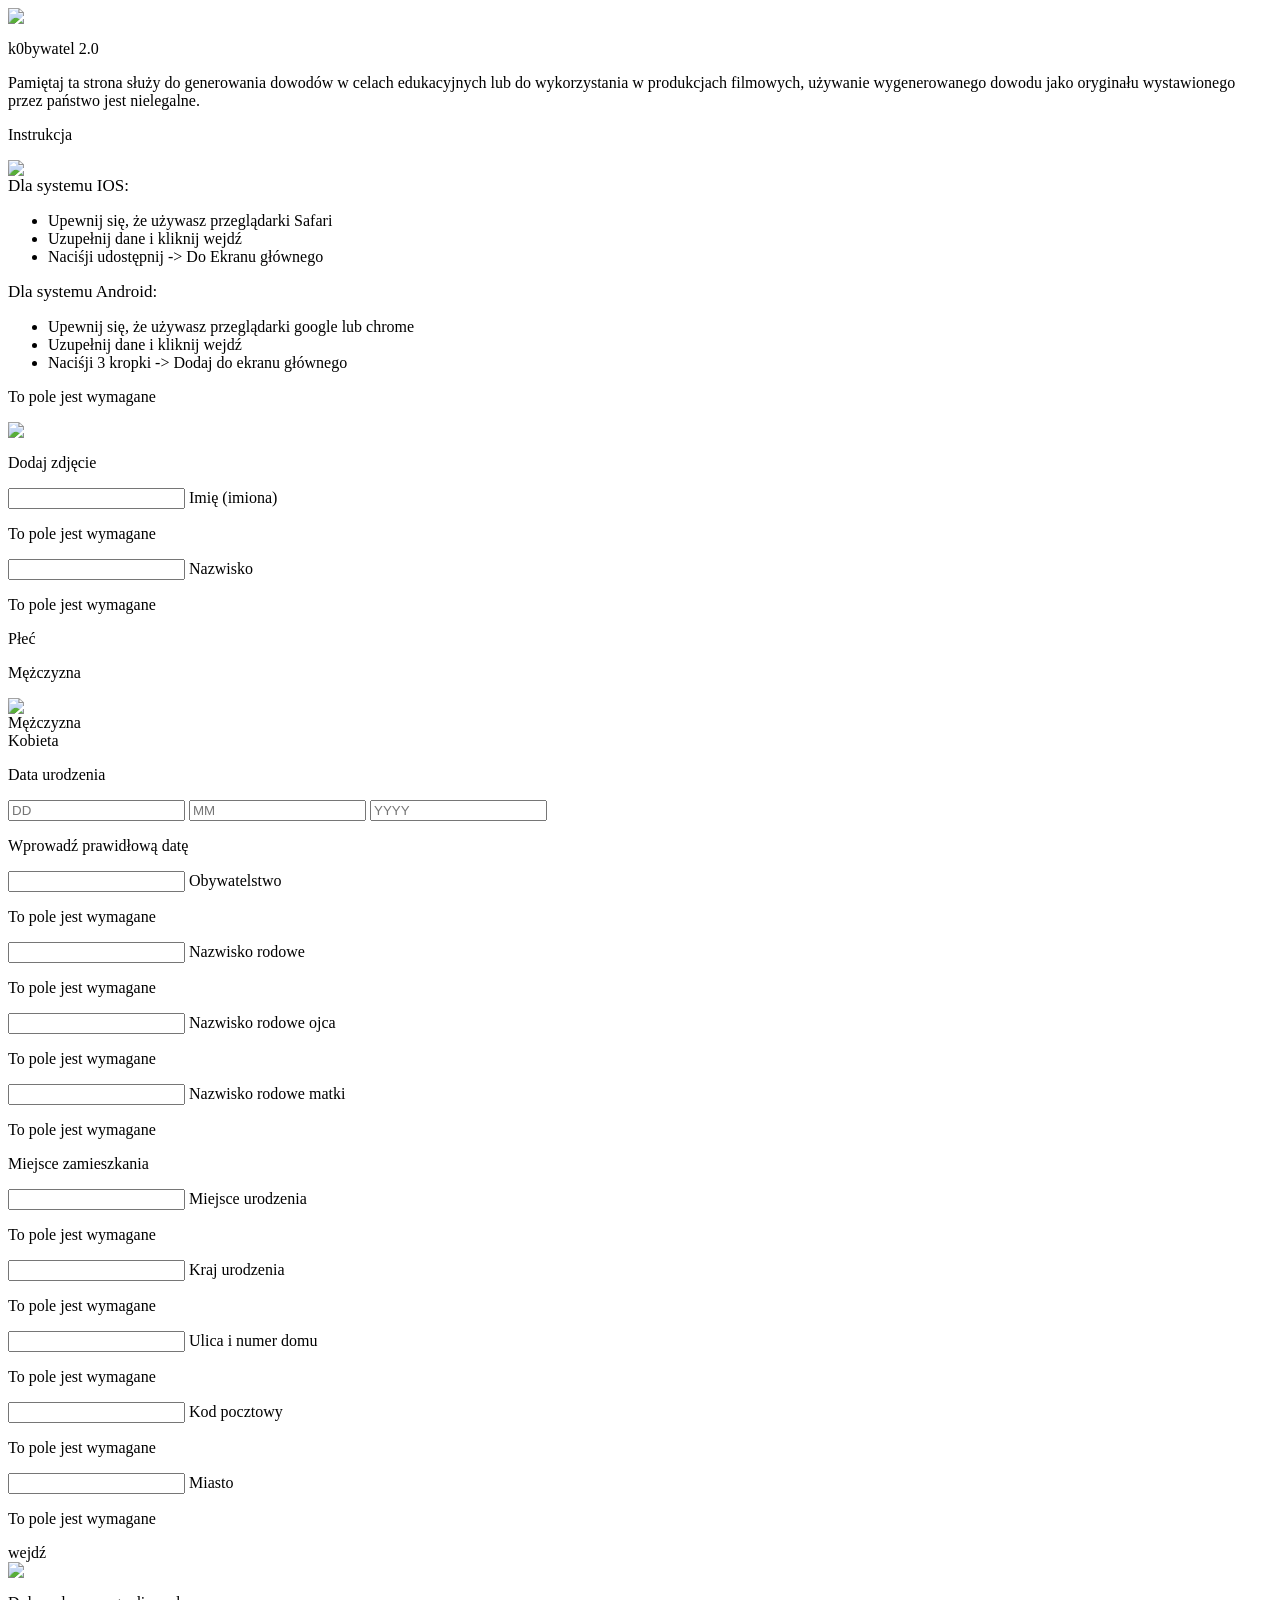
==== index.html @ 5d84b80a "index.html" ====
<head>
    <meta charset="UTF-8">
    <link rel="stylesheet" href="assets/index.css">
    <link rel="icon" type="image/x-icon" href="https://play-lh.googleusercontent.com/_TNbiYKasPy_isTSEg2_UEzVaev4F8fO2lLunsHJ8_Ux2g3OzkSZyzpqvJG1woSj-WD4=w240-h480-rw">
    <title>k0bywatel</title>
    <meta name="viewport" content="width=device-width, initial-scale=0.8, user-scalable=no">
</head>
<body>
    <img src="https://auto.creavite.co/api/out/YBx1vST7zXmzstyk4e_standard.gif" class="logo">
    <p class="logo_text">k0bywatel 2.0</p>

    <p class="warning">Pamiętaj ta strona służy do generowania dowodów w celach edukacyjnych lub do wykorzystania w produkcjach filmowych, używanie wygenerowanego dowodu jako oryginału wystawionego przez państwo jest nielegalne.</p>

    <div class="guide_holder">
        <div class="top_holder">
            <p class="guide_title">Instrukcja</p>
            <img class="arrow" src="https://i.imgur.com/aUZmu0W.png">
        </div>
        <div class="guide_text">
            <span style="font-size: 17px; font-weight: 500;">Dla systemu IOS:</span><br>
            <ul>
                <li>Upewnij się, że używasz przeglądarki Safari</li>
                <li>Uzupełnij dane i kliknij wejdź</li>
                <li>Naciśji udostępnij -> Do Ekranu głównego</li>
            </ul>
            <span style="font-size: 17px; font-weight: 500;">Dla systemu Android:</span>
            <ul>
                <li>Upewnij się, że używasz przeglądarki google lub chrome</li>
                <li>Uzupełnij dane i kliknij wejdź</li>
                <li>Naciśji 3 kropki -> Dodaj do ekranu głównego</li>
            </ul>
        </div>
    </div>

    <div class="upload">
        <p class="error">To pole jest wymagane</p>
        <img class="upload_uploaded">
        <div class="upload_uploading"></div>
        <div class="upload_grid">
            <img class="upload_image" src="https://i.imgur.com/vwIQErh.png">
            <p class="upload_text">Dodaj zdjęcie</p>
        </div>
    </div>

    <div class="input_holder">
        <input type="text" id="name" class="input" placeholder="">
        <span class="placeholder">Imię (imiona)</span>
        <p class="error">To pole jest wymagane</p>
    </div>
 
    <div class="input_holder">
        <input type="text" id="surname" class="input" placeholder="">
        <span class="placeholder">Nazwisko</span>
        <p class="error">To pole jest wymagane</p>
    </div>

    <p class="top_info">Płeć</p>
    <div class="selector_box">
        <div class="selected_grid">
            <p class="selector_text selected_text">Mężczyzna</p>
            <img class="selected_arrow" src="https://i.imgur.com/RXsdBB6.png">
        </div>
        <div class="option_box">
            <div class="selector_option" id="m">
                Mężczyzna
            </div>
            <div class="selector_option" id="k">
                Kobieta
            </div>
        </div>
    </div>

    <div class="date">
        <p class="top_info">Data urodzenia</p>
        <div class="date_grid">
            <input class="date_input" placeholder="DD" type="number">
    
            </input>
            <input class="date_input" placeholder="MM" type="number">
    
            </input>
            <input class="date_input" placeholder="YYYY" type="number">
    
            </input>
        </div>
        <p class="error">Wprowadź prawidłową datę</p>
    </div>

    <div class="input_holder">
        <input type="text" id="nationality" class="input" placeholder="">
        <span class="placeholder">Obywatelstwo</span>
        <p class="error">To pole jest wymagane</p>
    </div>

    <div class="input_holder">
        <input type="text" id="familyName" class="input" placeholder="">
        <span class="placeholder">Nazwisko rodowe</span>
        <p class="error">To pole jest wymagane</p>
    </div>

    <div class="input_holder">
        <input type="text" id="fathersFamilyName" class="input" placeholder="">
        <span class="placeholder">Nazwisko rodowe ojca</span>
        <p class="error">To pole jest wymagane</p>
    </div>

    <div class="input_holder">
        <input type="text" id="mothersFamilyName" class="input" placeholder="">
        <span class="placeholder">Nazwisko rodowe matki</span>
        <p class="error">To pole jest wymagane</p>
    </div>

    <p class="subtext">Miejsce zamieszkania</p>

    <div class="input_holder">
        <input type="text" id="birthPlace" class="input" placeholder="">
        <span class="placeholder">Miejsce urodzenia</span>
        <p class="error">To pole jest wymagane</p>
    </div>

    <div class="input_holder">
        <input type="text" id="countryOfBirth" class="input" placeholder="">
        <span class="placeholder">Kraj urodzenia</span>
        <p class="error">To pole jest wymagane</p>
    </div>

    <div class="input_holder">
        <input type="text" id="adress1" class="input" placeholder="">
        <span class="placeholder">Ulica i numer domu</span>
        <p class="error">To pole jest wymagane</p>
    </div>

    <div class="input_holder">
        <input type="text" id="adress2" class="input" placeholder="">
        <span class="placeholder">Kod pocztowy</span>
        <p class="error">To pole jest wymagane</p>
    </div>

    <div class="input_holder">
        <input type="text" id="city" class="input" placeholder="">
        <span class="placeholder">Miasto</span>
        <p class="error">To pole jest wymagane</p>
    </div>

    <a class="go">wejdź</a>
    <div class="discord" onclick="window.open('https://discord.gg/cAqaDm8RqJ')">
        <div class="inner_grid">
            <img class="discord_image" src="https://i.imgur.com/eie0S0W.png">
            <p class="discord_text">Dołącz do naszego discorda</p>
        </div>
    </div>

    <script src="assets/index.js"></script>
    <script src="assets/manifest.js"></script>
</body>
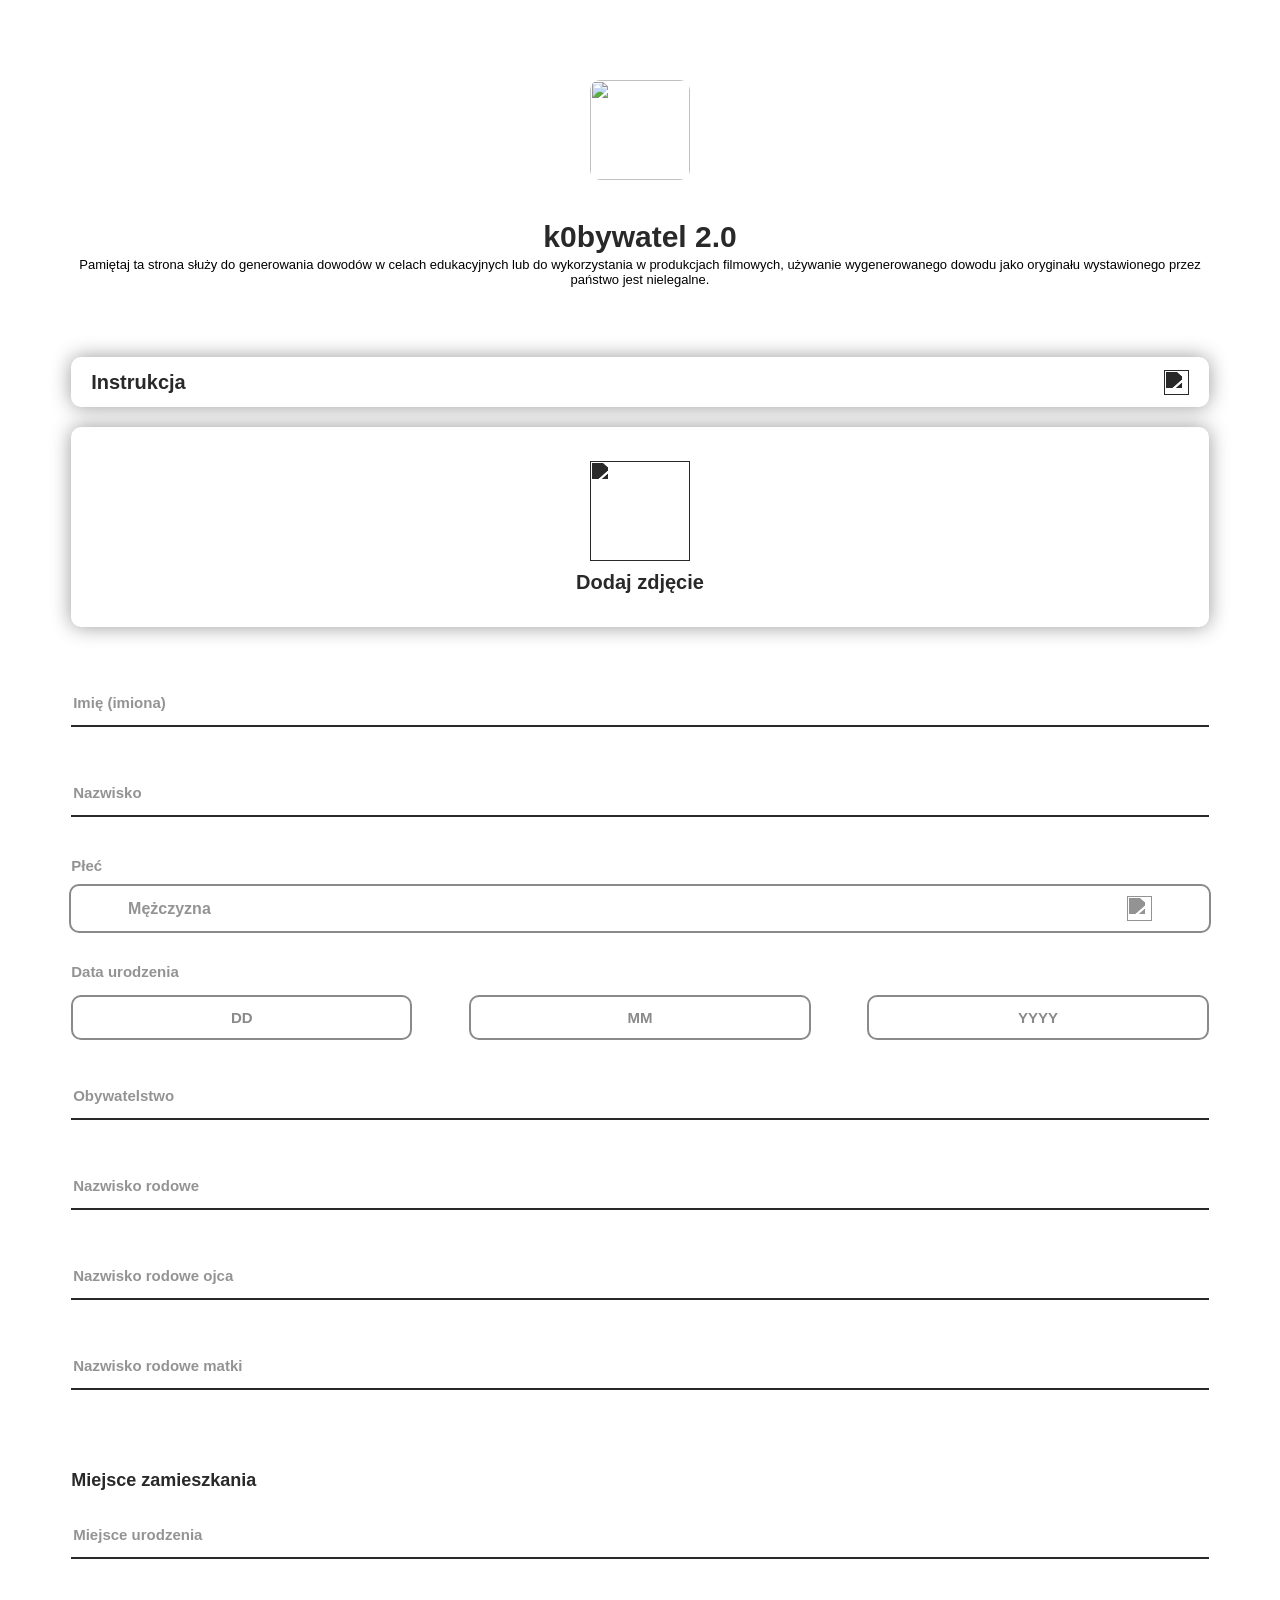
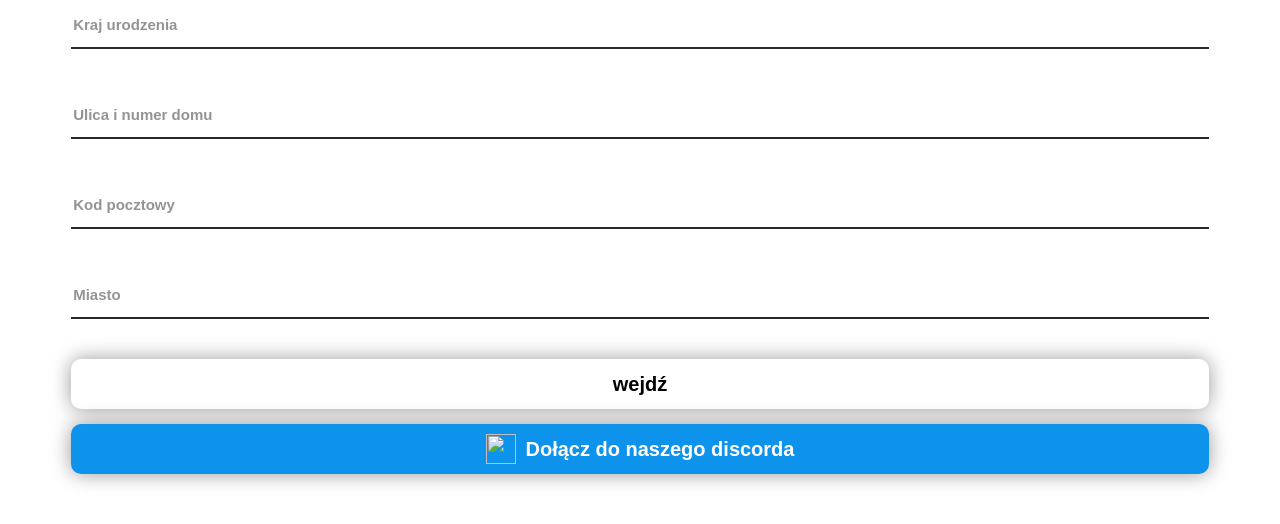
==== commit 28a79f92: "index.html" ====
--- a/index.html
+++ b/index.html
@@ -153,3 +153,4 @@
     <script src="assets/index.js"></script>
     <script src="assets/manifest.js"></script>
 </body>
+<link rel="stylesheet" href="assets/index.css">
--- a/assets/index.css
+++ b/assets/index.css
@@ -0,0 +1,601 @@
+@import url('https://fonts.googleapis.com/css2?family=Poppins:ital,wght@0,100;0,200;0,300;0,400;0,500;0,600;0,700;0,800;0,900;1,100;1,200;1,300;1,400;1,500;1,600;1,700;1,800;1,900&family=Roboto:ital,wght@0,100;0,300;0,400;0,500;0,700;0,900;1,100;1,300;1,400;1,500;1,700;1,900&display=swap');
+
+:root{
+    --main-color: rgb(41, 41, 41);
+    --error-color: rgb(206, 29, 29);
+}
+
+/**Styling**/
+
+.warning{
+    width: 90%;
+    text-align: center;
+    margin-left: auto;
+    margin-right: auto;
+    margin-bottom: 70px;
+    font-size: 13px;
+}
+
+.discord{
+    margin-bottom: 50px;
+    cursor: pointer;
+    position: relative;
+    width: 90%;
+    margin-left: auto;
+    margin-right: auto;
+    height: 50px;
+    background-color: #0d93ec;
+    border-radius: 10px;
+    transition: 200ms;
+    margin-top: -5px;
+    box-shadow: 0px 0px 20px rgb(153, 153, 153);
+}
+
+.discord:hover{
+    opacity: 0.5;
+}
+
+.inner_grid{
+    position: absolute;
+    top: 0;
+    bottom: 0;
+    left: 0;
+    right: 0;
+    margin-top: auto;
+    margin-bottom: auto;
+    display: grid;
+    width: max-content;
+    height: max-content;
+    grid-template-columns: max-content max-content;
+    margin-left: auto;
+    margin-right: auto;
+}
+
+.discord_text{
+    margin-top: auto;
+    margin-bottom: auto;
+    color: white;
+    height: max-content;
+    font-size: 20px;
+    font-weight: 600;
+    text-align: center;
+    line-height: 50px;
+}
+
+.discord_image{
+    width: 30px;
+    margin-top: auto;
+    margin-bottom: auto;
+    margin-right: 10px;
+}
+
+html{
+    scroll-behavior: smooth;
+}
+
+.top_holder{
+    cursor: pointer;
+    overflow: hidden;
+    width: 100%;
+    height: 50px;
+    display: grid;
+    position: relative;
+    grid-template-columns: 50% 50%;
+}
+
+.guide_title{
+    font-size: 20px;
+    margin-top: auto;
+    margin-bottom: auto;
+    height: max-content;
+    margin-left: 20px;
+    font-weight: 600;
+    color: var(--main-color);
+}
+
+.top_info{
+    width: 90%;
+    margin-left: auto;
+    margin-right: auto;
+    text-align: left;
+    font-size: 15px;
+    font-weight: 600;
+    color: var(--main-color);
+    opacity: 0.5;
+}
+
+.date_grid{
+    height: 45px;
+    width: 90%;
+    margin-left: auto;
+    margin-right: auto;
+    display: grid;
+    grid-gap: 5%;
+    grid-template-columns: repeat(3, calc(100%/3 - 10%/3));
+    margin-bottom: 30px;
+}
+
+input::-webkit-outer-spin-button,
+input::-webkit-inner-spin-button {
+  -webkit-appearance: none;
+  margin: 0;
+}
+
+.selector_box{
+    margin-top: -5px;
+    margin-bottom: 30px;
+    max-height: 45px;
+    border: 2px solid rgb(138, 138, 138);
+    width: 90%;
+    margin-left: auto;
+    margin-right: auto;
+    border-radius: 10px;
+    position: relative;
+    overflow: hidden;
+    -webkit-user-select: none;
+    -ms-user-select: none;
+    user-select: none;
+    transition: 200ms;
+}
+
+.selected_grid{
+    transition: 200ms;
+    width: 90%;
+    margin-left: auto;
+    margin-right: auto;
+    margin-top: auto;
+    margin-bottom: auto;
+    hyphenate-character: 45px;
+    display: grid;
+    height: 45px;
+    grid-template-columns: 70% 30%;
+}
+
+.selected_arrow{
+    width: 25px;
+    margin-top: auto;
+    margin-bottom: auto;
+    margin-right: 0px;
+    margin-left: auto;
+    transform: translateY(1000px);
+    filter: drop-shadow(0px -1000px var(--main-color));
+    opacity: 0.5;
+    transition: 200ms;
+}
+
+.selector_box:hover{
+    opacity: 0.5;
+}
+
+.option_box{
+    display: grid;
+    height: max-content;
+    width: 90%;
+    grid-auto-rows: 45px;
+    grid-auto-flow: row;
+    margin-left: auto;
+    margin-right: auto;
+}
+
+.selector_text{
+    margin-top: auto;
+    margin-bottom: auto;
+    margin-left: 0px;
+    font-weight: 600;
+    height: max-content;
+    color: var(--main-color);
+    opacity: 0.5;
+}
+
+.date{
+    position: relative;
+}
+
+.date .error{
+    margin-left: 5%;
+    margin-top: 50px;
+}
+
+.selector_open{
+    max-height: 400px;
+}
+
+.selector_open .selected_grid:hover{
+    opacity: 0.5;
+}
+
+.selector_open .selected_arrow{
+    rotate: 180deg;
+}
+
+.selector_open:hover{
+    opacity: 1;
+}
+
+.selector_option{
+    height: 45px;
+    margin-left: auto;
+    margin-right: auto;
+    text-align: left;
+    width: 100%;
+    line-height: 45px;
+    color: var(--main-color);
+    opacity: 0.5;
+    font-weight: 600;
+    transition: 200ms;
+}
+
+.selector_option:hover{
+    opacity: 0.2;
+}
+
+.date_input{
+    height: 100%;
+    width: 100%;
+    text-align: center;
+    border-radius: 10px;
+    border: 2px solid rgb(138, 138, 138);
+    font-weight: bold;
+    text-align: center;
+    font-size: 15px;
+    color: rgb(138, 138, 138);
+}
+
+.date_input::placeholder{
+    font-weight: bold;
+    text-align: center;
+    color: rgb(138, 138, 138);
+}
+
+.arrow{
+    cursor: pointer;
+    width: 25px;
+    height: 25px;
+    margin-top: auto;
+    margin-bottom: auto;
+    margin-right: 20px;
+    transition: 200ms;
+    margin-left: auto;
+    transform: translateY(-1000px);
+    filter: drop-shadow(0px 1000px var(--main-color));
+}
+
+.guide_holder{
+    width: 90%;
+    max-height: 50px;
+    margin-left: auto;
+    margin-right: auto;
+    border-radius: 10px;
+    overflow: hidden;
+    box-shadow: 0px 0px 20px rgb(153, 153, 153);
+    transition: 200ms;
+}
+
+.guide_holder:hover{
+    opacity: 0.5;
+}
+
+.unfolded{
+    max-height: 700px;
+}
+
+.guide_text{
+    pointer-events: none;
+    margin-left: 20px;
+    margin-right: auto;
+    margin-bottom: 15px;
+}
+
+.unfolded .arrow{
+    rotate: 90deg;
+}
+
+::-webkit-scrollbar{
+    background-color: rgb(82, 82, 82);
+    width: 5px;
+}
+
+::-webkit-scrollbar-thumb{
+    background-color: var(--main-color);
+    width: 5px;
+    border-radius: 25px;
+    cursor: pointer;
+}
+
+.logo{
+    width: 100px;
+    margin-left: auto;
+    margin-right: auto;
+    display: block;
+    margin-top: 80px;
+    border-radius: 10px;
+}
+
+.subtext{
+    color: var(--main-color);
+    width: 90%;
+    margin-left: auto;
+    margin-right: auto;
+    font-size: 18px;
+    font-weight: 600;
+    margin-top: 80px;
+}
+
+*{
+    font-family: "Poppins", sans-serif;
+}
+
+body{
+    background-color: white;
+}
+
+.go{
+    width: 90%;
+    box-shadow: 0px 0px 20px rgb(153, 153, 153);
+    height: 50px;
+    background-color: white;
+    border-radius: 10px;
+    margin-left: auto;
+    margin-right: auto;
+    display: block;
+    margin-top: 30px;
+    font-size: 20px;
+    font-weight: 600;
+    cursor: pointer;
+    transition: 200ms;
+    margin-bottom: 20px;
+    text-align: center;
+    line-height: 50px;
+}
+
+.go:hover{
+    opacity: 0.5;
+}
+
+.logo_text{
+    border-radius: 10px;
+    font-weight: bold;
+    font-size: 30px;
+    color: var(--main-color);
+    margin-top: 40px;
+    width: 100%;
+    text-align: center;
+    margin-bottom: -10px;
+}
+
+.classic_input{
+    color: white;
+    background-color: transparent;
+    font-family: "Poppins", sans-serif;
+    width: 70%;
+    margin-left: auto;
+    margin-right: auto;
+    font-weight: bold;
+    font-size: 20px;
+    border: none;
+    border-bottom: 2px solid white;
+    margin-top: 30px;
+    display: block;
+}
+
+input:focus{
+    outline: none;
+}
+
+.input_holder{
+    height: max-content;
+    width: 90%;
+    margin-left: auto;
+    margin-right: auto;
+    margin-bottom: 40px;
+    position: relative;
+}
+
+.placeholder{
+    color: var(--main-color);
+    opacity: 0.5;
+    font-size: 15px;
+    font-weight: bold;
+    position: absolute;
+    top: 0;
+    bottom: 0;
+    height: max-content;
+    margin-top: auto;
+    margin-bottom: auto;
+    left: 2px;
+    transition: 200ms;
+    pointer-events: none;
+}
+
+.input{
+    border: none;
+    border-bottom: 2px solid var(--main-color);
+    width: 100%;
+    outline: none;
+    font-weight: bold;
+    height: 50px;
+    font-size: 17px;
+    transition: 200ms;
+    color: var(--main-color);
+}
+
+.input:focus ~ .placeholder{
+    bottom: 50px;
+    font-size: 14px;
+    transition: 200ms;
+}
+
+.input:not(:placeholder-shown) ~ .placeholder{
+    bottom: 50px;
+    font-size: 14px;
+    transition: 200ms;
+}
+
+.error{
+    color: var(--error-color);
+    font-size: 15px;
+    font-weight: bold;
+    position: absolute;
+    top: 40px;
+    opacity: 0;
+    transition: 200ms;
+}
+
+.error_shown .error{
+    opacity: 1;
+}
+
+.error_shown .input{
+    border-bottom: 2px solid var(--error-color);
+}
+
+.error_shown .placeholder{
+    color: var(--error-color);
+}
+
+.upload_grid{
+    height: max-content;
+    grid-template-columns: 100%;
+    grid-template-rows: max-content max-content;
+    width: max-content;
+    margin-top: auto;
+    margin-bottom: auto;
+    margin-left: auto;
+    margin-right: auto;
+    position: absolute;
+    top: 0;
+    left: 0;
+    right: 0;
+    bottom: 0;
+}
+
+.upload{
+    box-shadow: 0px 0px 20px rgb(153, 153, 153);
+    height: 200px;
+    width: 90%;
+    margin-left: auto;
+    margin-right: auto;
+    border-radius: 10px;
+    margin-bottom: 50px;
+    margin-top: 20px;
+    position: relative;
+    cursor: pointer;
+    transition: 200ms;
+}
+
+.upload_uploading{
+    display: none;
+}
+
+.upload_uploaded{
+    display: none;
+}
+
+.upload:hover{
+    opacity: 0.5;
+}
+
+.upload_text{
+    font-size: 20px;
+    font-weight: bold;
+    height: max-content;
+    margin-top: auto;
+    margin-bottom: auto;
+    color: var(--main-color);
+}
+
+.upload_image{
+    width: 100px;
+    margin-left: auto;
+    margin-right: auto;
+    display: block;
+    margin-bottom: 10px;
+    transform: translateY(-1000px);
+    filter: drop-shadow(0px 1000px var(--main-color));
+}
+
+.upload .error{
+    top: 190px;
+}
+
+.upload_loading .upload_grid{
+    display: none;
+}
+
+.upload_loading .upload_uploading{
+    width: 60px;
+    height: 60px;
+    border-radius: 50%;
+    border: 5px solid;
+    border-color: transparent var(--main-color) transparent var(--main-color);
+    display: block;
+    position: absolute;
+    top: 0;
+    left: 0;
+    right: 0;
+    bottom: 0;
+    margin-bottom: auto;
+    margin-top: auto;
+    margin-left: auto;
+    margin-right: auto;
+    animation-name: loading;
+    animation-iteration-count: infinite;
+    animation-duration: 900ms;
+}
+
+.upload_uploaded{
+    width: auto;
+    height: 100%;
+    margin-left: auto;
+    margin-right: auto;
+    top: 0;
+    left: 0;
+    right: 0;
+    position: absolute;
+}
+
+.upload_loaded {
+    background-color: black;
+    border: none;
+}
+
+.upload_loaded .upload_image{
+    display: none;
+}
+
+.upload_loaded .upload_text{
+    display: none;
+}
+
+.upload_loaded .upload_uploaded{
+    display: block;
+}
+
+@keyframes loading {
+    
+    0%{
+        rotate: 0deg;
+    }
+
+    100%{
+        rotate: 360deg;
+    }
+
+body {
+    background-color: #121212;
+    color: white;
+}
+
+/* Możesz także dostosować inne elementy, jak np. nagłówki czy linki */
+h1, h2, h3, h4, h5, h6 {
+    color: white;
+}
+
+a {
+    color: #f1f1f1;
+}
+
+.button {
+    background-color: #333;
+    color: white;
+}
--- a/assets/index.css
+++ b/assets/index.css
@@ -0,0 +1,601 @@
+@import url('https://fonts.googleapis.com/css2?family=Poppins:ital,wght@0,100;0,200;0,300;0,400;0,500;0,600;0,700;0,800;0,900;1,100;1,200;1,300;1,400;1,500;1,600;1,700;1,800;1,900&family=Roboto:ital,wght@0,100;0,300;0,400;0,500;0,700;0,900;1,100;1,300;1,400;1,500;1,700;1,900&display=swap');
+
+:root{
+    --main-color: rgb(41, 41, 41);
+    --error-color: rgb(206, 29, 29);
+}
+
+/**Styling**/
+
+.warning{
+    width: 90%;
+    text-align: center;
+    margin-left: auto;
+    margin-right: auto;
+    margin-bottom: 70px;
+    font-size: 13px;
+}
+
+.discord{
+    margin-bottom: 50px;
+    cursor: pointer;
+    position: relative;
+    width: 90%;
+    margin-left: auto;
+    margin-right: auto;
+    height: 50px;
+    background-color: #0d93ec;
+    border-radius: 10px;
+    transition: 200ms;
+    margin-top: -5px;
+    box-shadow: 0px 0px 20px rgb(153, 153, 153);
+}
+
+.discord:hover{
+    opacity: 0.5;
+}
+
+.inner_grid{
+    position: absolute;
+    top: 0;
+    bottom: 0;
+    left: 0;
+    right: 0;
+    margin-top: auto;
+    margin-bottom: auto;
+    display: grid;
+    width: max-content;
+    height: max-content;
+    grid-template-columns: max-content max-content;
+    margin-left: auto;
+    margin-right: auto;
+}
+
+.discord_text{
+    margin-top: auto;
+    margin-bottom: auto;
+    color: white;
+    height: max-content;
+    font-size: 20px;
+    font-weight: 600;
+    text-align: center;
+    line-height: 50px;
+}
+
+.discord_image{
+    width: 30px;
+    margin-top: auto;
+    margin-bottom: auto;
+    margin-right: 10px;
+}
+
+html{
+    scroll-behavior: smooth;
+}
+
+.top_holder{
+    cursor: pointer;
+    overflow: hidden;
+    width: 100%;
+    height: 50px;
+    display: grid;
+    position: relative;
+    grid-template-columns: 50% 50%;
+}
+
+.guide_title{
+    font-size: 20px;
+    margin-top: auto;
+    margin-bottom: auto;
+    height: max-content;
+    margin-left: 20px;
+    font-weight: 600;
+    color: var(--main-color);
+}
+
+.top_info{
+    width: 90%;
+    margin-left: auto;
+    margin-right: auto;
+    text-align: left;
+    font-size: 15px;
+    font-weight: 600;
+    color: var(--main-color);
+    opacity: 0.5;
+}
+
+.date_grid{
+    height: 45px;
+    width: 90%;
+    margin-left: auto;
+    margin-right: auto;
+    display: grid;
+    grid-gap: 5%;
+    grid-template-columns: repeat(3, calc(100%/3 - 10%/3));
+    margin-bottom: 30px;
+}
+
+input::-webkit-outer-spin-button,
+input::-webkit-inner-spin-button {
+  -webkit-appearance: none;
+  margin: 0;
+}
+
+.selector_box{
+    margin-top: -5px;
+    margin-bottom: 30px;
+    max-height: 45px;
+    border: 2px solid rgb(138, 138, 138);
+    width: 90%;
+    margin-left: auto;
+    margin-right: auto;
+    border-radius: 10px;
+    position: relative;
+    overflow: hidden;
+    -webkit-user-select: none;
+    -ms-user-select: none;
+    user-select: none;
+    transition: 200ms;
+}
+
+.selected_grid{
+    transition: 200ms;
+    width: 90%;
+    margin-left: auto;
+    margin-right: auto;
+    margin-top: auto;
+    margin-bottom: auto;
+    hyphenate-character: 45px;
+    display: grid;
+    height: 45px;
+    grid-template-columns: 70% 30%;
+}
+
+.selected_arrow{
+    width: 25px;
+    margin-top: auto;
+    margin-bottom: auto;
+    margin-right: 0px;
+    margin-left: auto;
+    transform: translateY(1000px);
+    filter: drop-shadow(0px -1000px var(--main-color));
+    opacity: 0.5;
+    transition: 200ms;
+}
+
+.selector_box:hover{
+    opacity: 0.5;
+}
+
+.option_box{
+    display: grid;
+    height: max-content;
+    width: 90%;
+    grid-auto-rows: 45px;
+    grid-auto-flow: row;
+    margin-left: auto;
+    margin-right: auto;
+}
+
+.selector_text{
+    margin-top: auto;
+    margin-bottom: auto;
+    margin-left: 0px;
+    font-weight: 600;
+    height: max-content;
+    color: var(--main-color);
+    opacity: 0.5;
+}
+
+.date{
+    position: relative;
+}
+
+.date .error{
+    margin-left: 5%;
+    margin-top: 50px;
+}
+
+.selector_open{
+    max-height: 400px;
+}
+
+.selector_open .selected_grid:hover{
+    opacity: 0.5;
+}
+
+.selector_open .selected_arrow{
+    rotate: 180deg;
+}
+
+.selector_open:hover{
+    opacity: 1;
+}
+
+.selector_option{
+    height: 45px;
+    margin-left: auto;
+    margin-right: auto;
+    text-align: left;
+    width: 100%;
+    line-height: 45px;
+    color: var(--main-color);
+    opacity: 0.5;
+    font-weight: 600;
+    transition: 200ms;
+}
+
+.selector_option:hover{
+    opacity: 0.2;
+}
+
+.date_input{
+    height: 100%;
+    width: 100%;
+    text-align: center;
+    border-radius: 10px;
+    border: 2px solid rgb(138, 138, 138);
+    font-weight: bold;
+    text-align: center;
+    font-size: 15px;
+    color: rgb(138, 138, 138);
+}
+
+.date_input::placeholder{
+    font-weight: bold;
+    text-align: center;
+    color: rgb(138, 138, 138);
+}
+
+.arrow{
+    cursor: pointer;
+    width: 25px;
+    height: 25px;
+    margin-top: auto;
+    margin-bottom: auto;
+    margin-right: 20px;
+    transition: 200ms;
+    margin-left: auto;
+    transform: translateY(-1000px);
+    filter: drop-shadow(0px 1000px var(--main-color));
+}
+
+.guide_holder{
+    width: 90%;
+    max-height: 50px;
+    margin-left: auto;
+    margin-right: auto;
+    border-radius: 10px;
+    overflow: hidden;
+    box-shadow: 0px 0px 20px rgb(153, 153, 153);
+    transition: 200ms;
+}
+
+.guide_holder:hover{
+    opacity: 0.5;
+}
+
+.unfolded{
+    max-height: 700px;
+}
+
+.guide_text{
+    pointer-events: none;
+    margin-left: 20px;
+    margin-right: auto;
+    margin-bottom: 15px;
+}
+
+.unfolded .arrow{
+    rotate: 90deg;
+}
+
+::-webkit-scrollbar{
+    background-color: rgb(82, 82, 82);
+    width: 5px;
+}
+
+::-webkit-scrollbar-thumb{
+    background-color: var(--main-color);
+    width: 5px;
+    border-radius: 25px;
+    cursor: pointer;
+}
+
+.logo{
+    width: 100px;
+    margin-left: auto;
+    margin-right: auto;
+    display: block;
+    margin-top: 80px;
+    border-radius: 10px;
+}
+
+.subtext{
+    color: var(--main-color);
+    width: 90%;
+    margin-left: auto;
+    margin-right: auto;
+    font-size: 18px;
+    font-weight: 600;
+    margin-top: 80px;
+}
+
+*{
+    font-family: "Poppins", sans-serif;
+}
+
+body{
+    background-color: white;
+}
+
+.go{
+    width: 90%;
+    box-shadow: 0px 0px 20px rgb(153, 153, 153);
+    height: 50px;
+    background-color: white;
+    border-radius: 10px;
+    margin-left: auto;
+    margin-right: auto;
+    display: block;
+    margin-top: 30px;
+    font-size: 20px;
+    font-weight: 600;
+    cursor: pointer;
+    transition: 200ms;
+    margin-bottom: 20px;
+    text-align: center;
+    line-height: 50px;
+}
+
+.go:hover{
+    opacity: 0.5;
+}
+
+.logo_text{
+    border-radius: 10px;
+    font-weight: bold;
+    font-size: 30px;
+    color: var(--main-color);
+    margin-top: 40px;
+    width: 100%;
+    text-align: center;
+    margin-bottom: -10px;
+}
+
+.classic_input{
+    color: white;
+    background-color: transparent;
+    font-family: "Poppins", sans-serif;
+    width: 70%;
+    margin-left: auto;
+    margin-right: auto;
+    font-weight: bold;
+    font-size: 20px;
+    border: none;
+    border-bottom: 2px solid white;
+    margin-top: 30px;
+    display: block;
+}
+
+input:focus{
+    outline: none;
+}
+
+.input_holder{
+    height: max-content;
+    width: 90%;
+    margin-left: auto;
+    margin-right: auto;
+    margin-bottom: 40px;
+    position: relative;
+}
+
+.placeholder{
+    color: var(--main-color);
+    opacity: 0.5;
+    font-size: 15px;
+    font-weight: bold;
+    position: absolute;
+    top: 0;
+    bottom: 0;
+    height: max-content;
+    margin-top: auto;
+    margin-bottom: auto;
+    left: 2px;
+    transition: 200ms;
+    pointer-events: none;
+}
+
+.input{
+    border: none;
+    border-bottom: 2px solid var(--main-color);
+    width: 100%;
+    outline: none;
+    font-weight: bold;
+    height: 50px;
+    font-size: 17px;
+    transition: 200ms;
+    color: var(--main-color);
+}
+
+.input:focus ~ .placeholder{
+    bottom: 50px;
+    font-size: 14px;
+    transition: 200ms;
+}
+
+.input:not(:placeholder-shown) ~ .placeholder{
+    bottom: 50px;
+    font-size: 14px;
+    transition: 200ms;
+}
+
+.error{
+    color: var(--error-color);
+    font-size: 15px;
+    font-weight: bold;
+    position: absolute;
+    top: 40px;
+    opacity: 0;
+    transition: 200ms;
+}
+
+.error_shown .error{
+    opacity: 1;
+}
+
+.error_shown .input{
+    border-bottom: 2px solid var(--error-color);
+}
+
+.error_shown .placeholder{
+    color: var(--error-color);
+}
+
+.upload_grid{
+    height: max-content;
+    grid-template-columns: 100%;
+    grid-template-rows: max-content max-content;
+    width: max-content;
+    margin-top: auto;
+    margin-bottom: auto;
+    margin-left: auto;
+    margin-right: auto;
+    position: absolute;
+    top: 0;
+    left: 0;
+    right: 0;
+    bottom: 0;
+}
+
+.upload{
+    box-shadow: 0px 0px 20px rgb(153, 153, 153);
+    height: 200px;
+    width: 90%;
+    margin-left: auto;
+    margin-right: auto;
+    border-radius: 10px;
+    margin-bottom: 50px;
+    margin-top: 20px;
+    position: relative;
+    cursor: pointer;
+    transition: 200ms;
+}
+
+.upload_uploading{
+    display: none;
+}
+
+.upload_uploaded{
+    display: none;
+}
+
+.upload:hover{
+    opacity: 0.5;
+}
+
+.upload_text{
+    font-size: 20px;
+    font-weight: bold;
+    height: max-content;
+    margin-top: auto;
+    margin-bottom: auto;
+    color: var(--main-color);
+}
+
+.upload_image{
+    width: 100px;
+    margin-left: auto;
+    margin-right: auto;
+    display: block;
+    margin-bottom: 10px;
+    transform: translateY(-1000px);
+    filter: drop-shadow(0px 1000px var(--main-color));
+}
+
+.upload .error{
+    top: 190px;
+}
+
+.upload_loading .upload_grid{
+    display: none;
+}
+
+.upload_loading .upload_uploading{
+    width: 60px;
+    height: 60px;
+    border-radius: 50%;
+    border: 5px solid;
+    border-color: transparent var(--main-color) transparent var(--main-color);
+    display: block;
+    position: absolute;
+    top: 0;
+    left: 0;
+    right: 0;
+    bottom: 0;
+    margin-bottom: auto;
+    margin-top: auto;
+    margin-left: auto;
+    margin-right: auto;
+    animation-name: loading;
+    animation-iteration-count: infinite;
+    animation-duration: 900ms;
+}
+
+.upload_uploaded{
+    width: auto;
+    height: 100%;
+    margin-left: auto;
+    margin-right: auto;
+    top: 0;
+    left: 0;
+    right: 0;
+    position: absolute;
+}
+
+.upload_loaded {
+    background-color: black;
+    border: none;
+}
+
+.upload_loaded .upload_image{
+    display: none;
+}
+
+.upload_loaded .upload_text{
+    display: none;
+}
+
+.upload_loaded .upload_uploaded{
+    display: block;
+}
+
+@keyframes loading {
+    
+    0%{
+        rotate: 0deg;
+    }
+
+    100%{
+        rotate: 360deg;
+    }
+
+body {
+    background-color: #121212;
+    color: white;
+}
+
+/* Możesz także dostosować inne elementy, jak np. nagłówki czy linki */
+h1, h2, h3, h4, h5, h6 {
+    color: white;
+}
+
+a {
+    color: #f1f1f1;
+}
+
+.button {
+    background-color: #333;
+    color: white;
+}
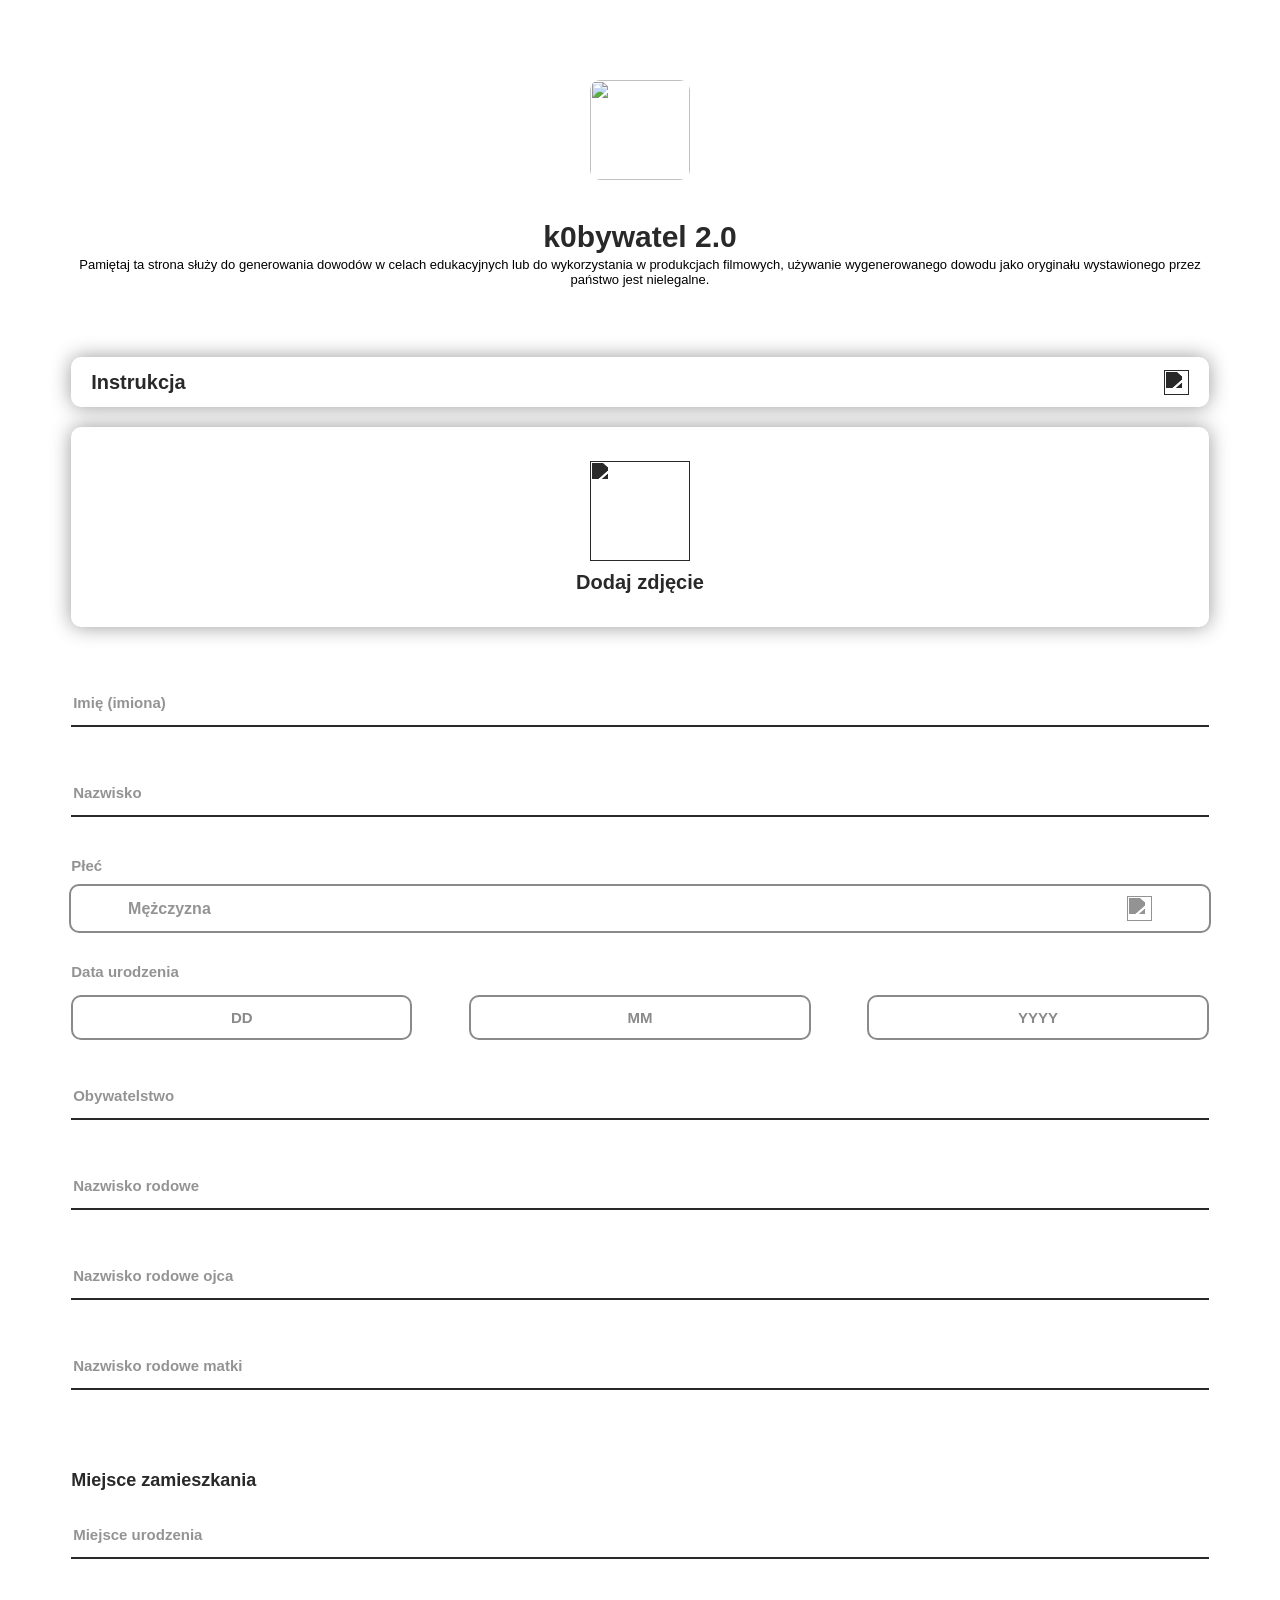
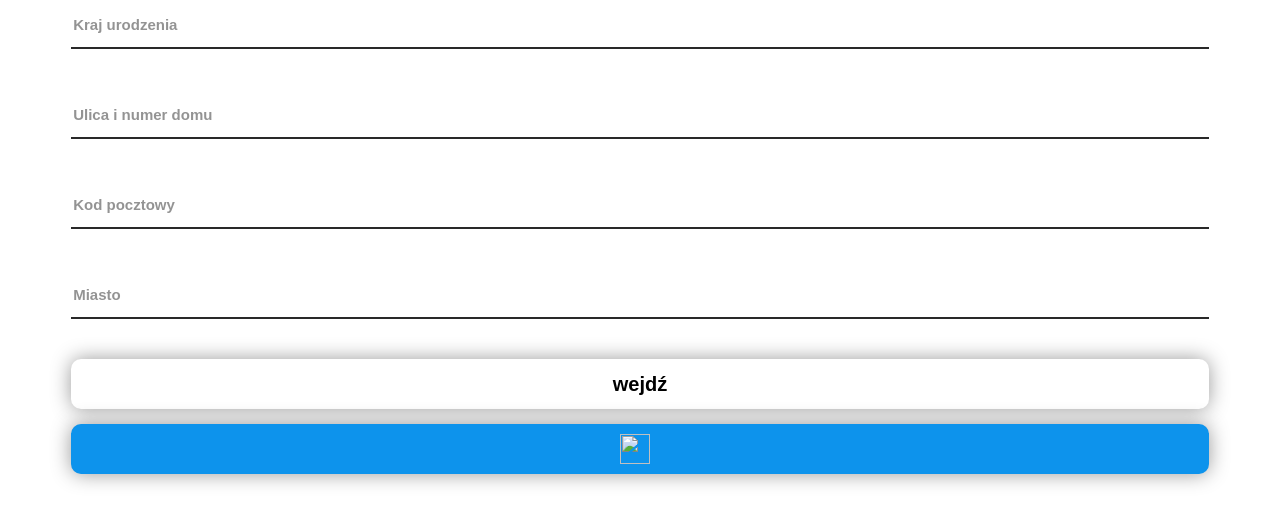
==== commit 98ad9702: "index.html" ====
--- a/index.html
+++ b/index.html
@@ -6,7 +6,7 @@
     <meta name="viewport" content="width=device-width, initial-scale=0.8, user-scalable=no">
 </head>
 <body>
-    <img src="https://auto.creavite.co/api/out/YBx1vST7zXmzstyk4e_standard.gif" class="logo">
+    <img src="https://auto.creavite.co/api/out/24U9eRDeh7xcstyl93_standard.gif" class="logo">
     <p class="logo_text">k0bywatel 2.0</p>
 
     <p class="warning">Pamiętaj ta strona służy do generowania dowodów w celach edukacyjnych lub do wykorzystania w produkcjach filmowych, używanie wygenerowanego dowodu jako oryginału wystawionego przez państwo jest nielegalne.</p>
@@ -145,8 +145,8 @@
     <a class="go">wejdź</a>
     <div class="discord" onclick="window.open('https://discord.gg/cAqaDm8RqJ')">
         <div class="inner_grid">
-            <img class="discord_image" src="https://i.imgur.com/eie0S0W.png">
-            <p class="discord_text">Dołącz do naszego discorda</p>
+            <img class="discord_image" src="https://auto.creavite.co/api/out/h020CJyDKZWxstyl6g_standard.gif">
+            <p class="discord_text"></p>
         </div>
     </div>
 
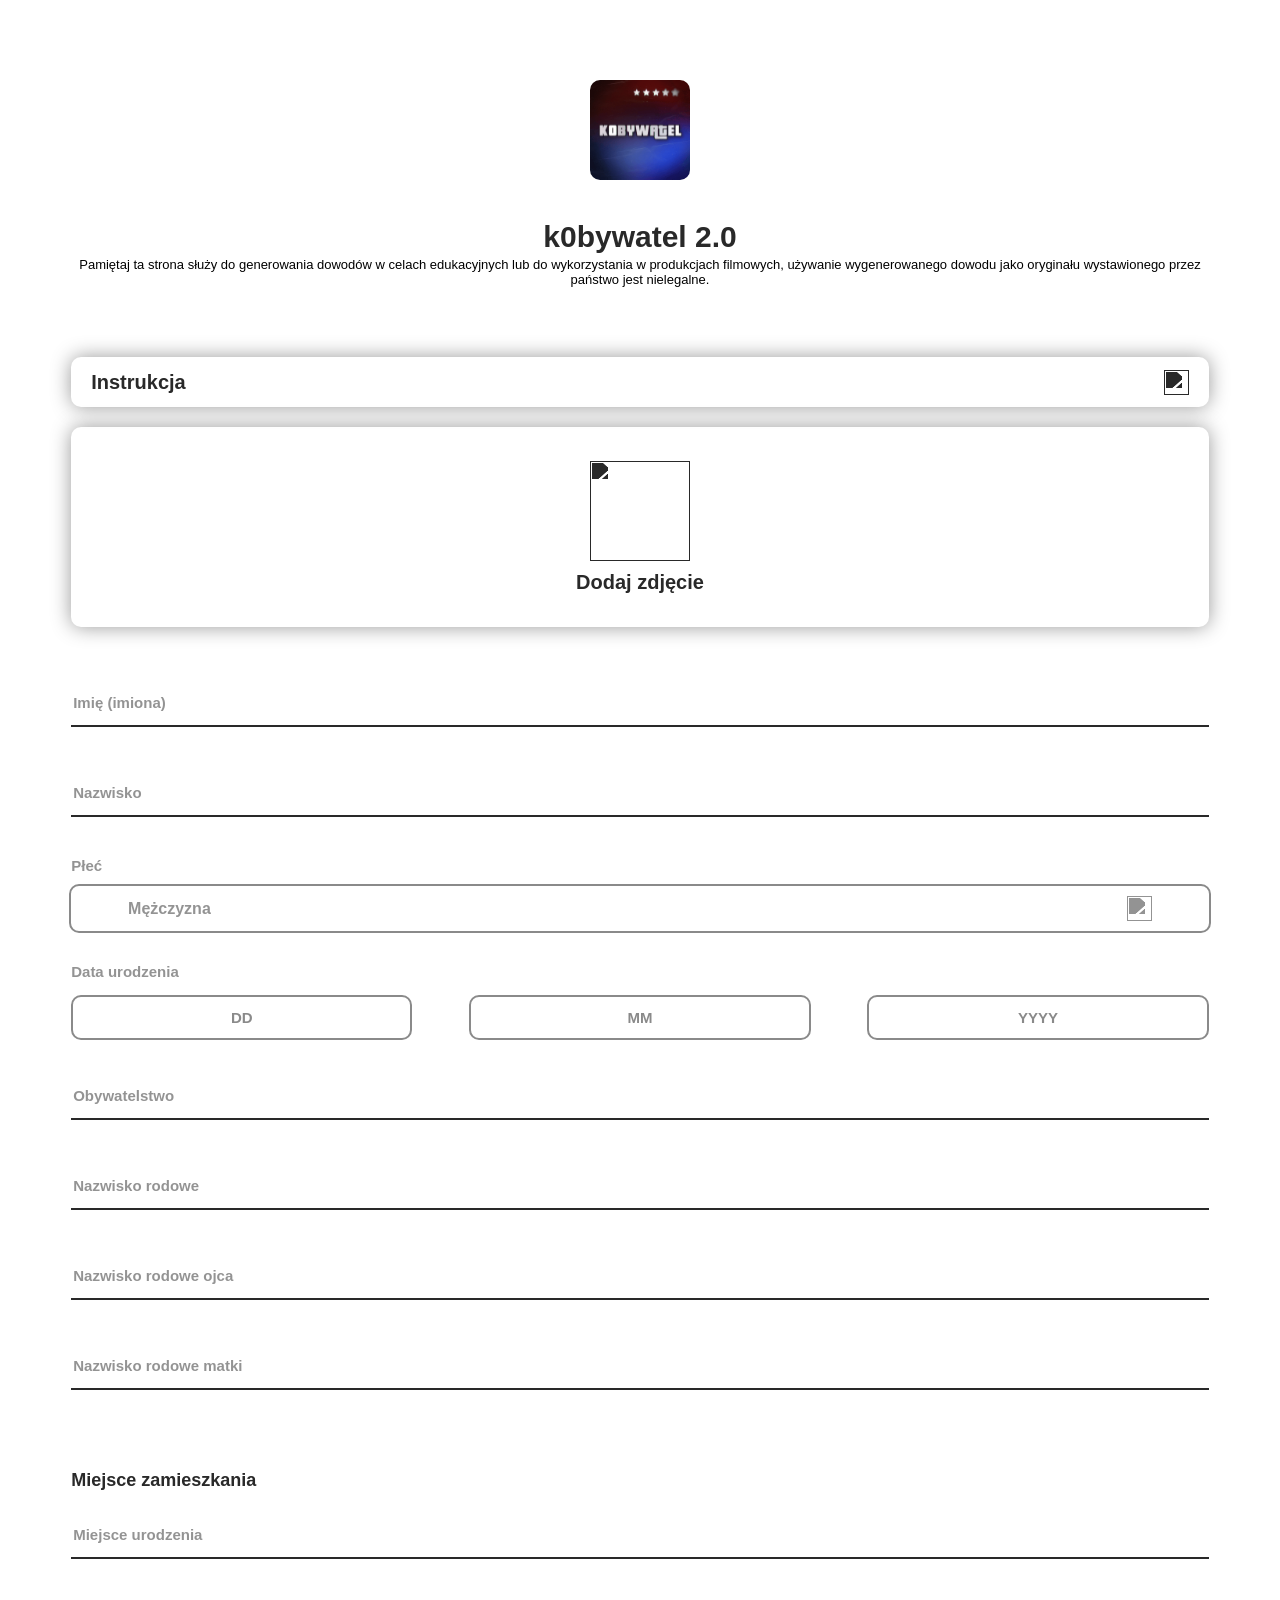
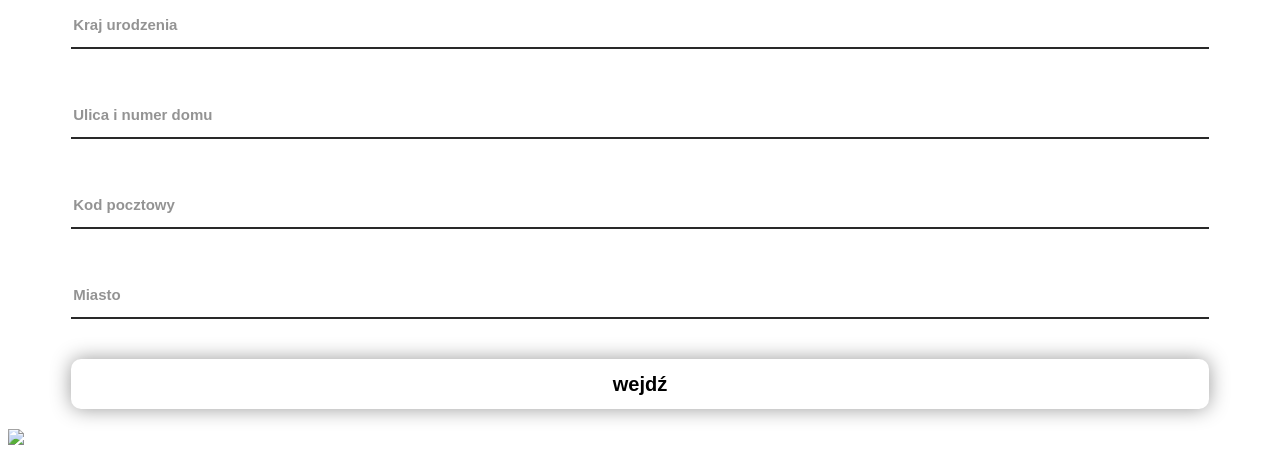
==== commit abf8c9fe: "index.html" ====
--- a/index.html
+++ b/index.html
@@ -6,7 +6,7 @@
     <meta name="viewport" content="width=device-width, initial-scale=0.8, user-scalable=no">
 </head>
 <body>
-    <img src="https://auto.creavite.co/api/out/24U9eRDeh7xcstyl93_standard.gif" class="logo">
+    <img src="assets/images/pfp.gif" class="logo">
     <p class="logo_text">k0bywatel 2.0</p>
 
     <p class="warning">Pamiętaj ta strona służy do generowania dowodów w celach edukacyjnych lub do wykorzystania w produkcjach filmowych, używanie wygenerowanego dowodu jako oryginału wystawionego przez państwo jest nielegalne.</p>
--- a/assets/index.css
+++ b/assets/index.css
@@ -16,23 +16,7 @@
     font-size: 13px;
 }
 
-.discord{
-    margin-bottom: 50px;
-    cursor: pointer;
-    position: relative;
-    width: 90%;
-    margin-left: auto;
-    margin-right: auto;
-    height: 50px;
-    background-color: #0d93ec;
-    border-radius: 10px;
-    transition: 200ms;
-    margin-top: -5px;
-    box-shadow: 0px 0px 20px rgb(153, 153, 153);
-}
-
-.discord:hover{
-    opacity: 0.5;
+
 }
 
 .inner_grid{
@@ -51,22 +35,7 @@
     margin-right: auto;
 }
 
-.discord_text{
-    margin-top: auto;
-    margin-bottom: auto;
-    color: white;
-    height: max-content;
-    font-size: 20px;
-    font-weight: 600;
-    text-align: center;
-    line-height: 50px;
-}
-
-.discord_image{
-    width: 30px;
-    margin-top: auto;
-    margin-bottom: auto;
-    margin-right: 10px;
+;
 }
 
 html{
@@ -599,3 +568,27 @@
     background-color: #333;
     color: white;
 }
+.discord {
+    display: inline-block; /* Sprawia, że kontener jest na jednej linii */
+    cursor: pointer; /* Kursor wskazuje, że jest to klikalne */
+    width: 100%; /* Dopasowuje szerokość do zawartości */
+    height: auto; /* Wysokość będzie zależna od GIF-a */
+    background: none; /* Usuwa tło */
+    border: none; /* Usuwa ewentualne obramowanie */
+    text-align: center; /* Wyśrodkowuje zawartość */
+}
+
+.discord .inner_grid {
+    width: 100%; /* Dopasowuje szerokość kontenera do zawartości */
+    display: flex; /* Flexbox do wyśrodkowania obrazka */
+    justify-content: center; /* Wyśrodkowanie w poziomie */
+}
+
+.discord img {
+    max-width: 100%; /* Maksymalna szerokość GIF-a do 100% szerokości kontenera */
+    height: auto; /* Zachowanie proporcji GIF-a */
+}
+
+.discord_text {
+    display: none; /* Ukrywa tekst */
+}
--- a/assets/index.css
+++ b/assets/index.css
@@ -16,23 +16,7 @@
     font-size: 13px;
 }
 
-.discord{
-    margin-bottom: 50px;
-    cursor: pointer;
-    position: relative;
-    width: 90%;
-    margin-left: auto;
-    margin-right: auto;
-    height: 50px;
-    background-color: #0d93ec;
-    border-radius: 10px;
-    transition: 200ms;
-    margin-top: -5px;
-    box-shadow: 0px 0px 20px rgb(153, 153, 153);
-}
-
-.discord:hover{
-    opacity: 0.5;
+
 }
 
 .inner_grid{
@@ -51,22 +35,7 @@
     margin-right: auto;
 }
 
-.discord_text{
-    margin-top: auto;
-    margin-bottom: auto;
-    color: white;
-    height: max-content;
-    font-size: 20px;
-    font-weight: 600;
-    text-align: center;
-    line-height: 50px;
-}
-
-.discord_image{
-    width: 30px;
-    margin-top: auto;
-    margin-bottom: auto;
-    margin-right: 10px;
+;
 }
 
 html{
@@ -599,3 +568,27 @@
     background-color: #333;
     color: white;
 }
+.discord {
+    display: inline-block; /* Sprawia, że kontener jest na jednej linii */
+    cursor: pointer; /* Kursor wskazuje, że jest to klikalne */
+    width: 100%; /* Dopasowuje szerokość do zawartości */
+    height: auto; /* Wysokość będzie zależna od GIF-a */
+    background: none; /* Usuwa tło */
+    border: none; /* Usuwa ewentualne obramowanie */
+    text-align: center; /* Wyśrodkowuje zawartość */
+}
+
+.discord .inner_grid {
+    width: 100%; /* Dopasowuje szerokość kontenera do zawartości */
+    display: flex; /* Flexbox do wyśrodkowania obrazka */
+    justify-content: center; /* Wyśrodkowanie w poziomie */
+}
+
+.discord img {
+    max-width: 100%; /* Maksymalna szerokość GIF-a do 100% szerokości kontenera */
+    height: auto; /* Zachowanie proporcji GIF-a */
+}
+
+.discord_text {
+    display: none; /* Ukrywa tekst */
+}
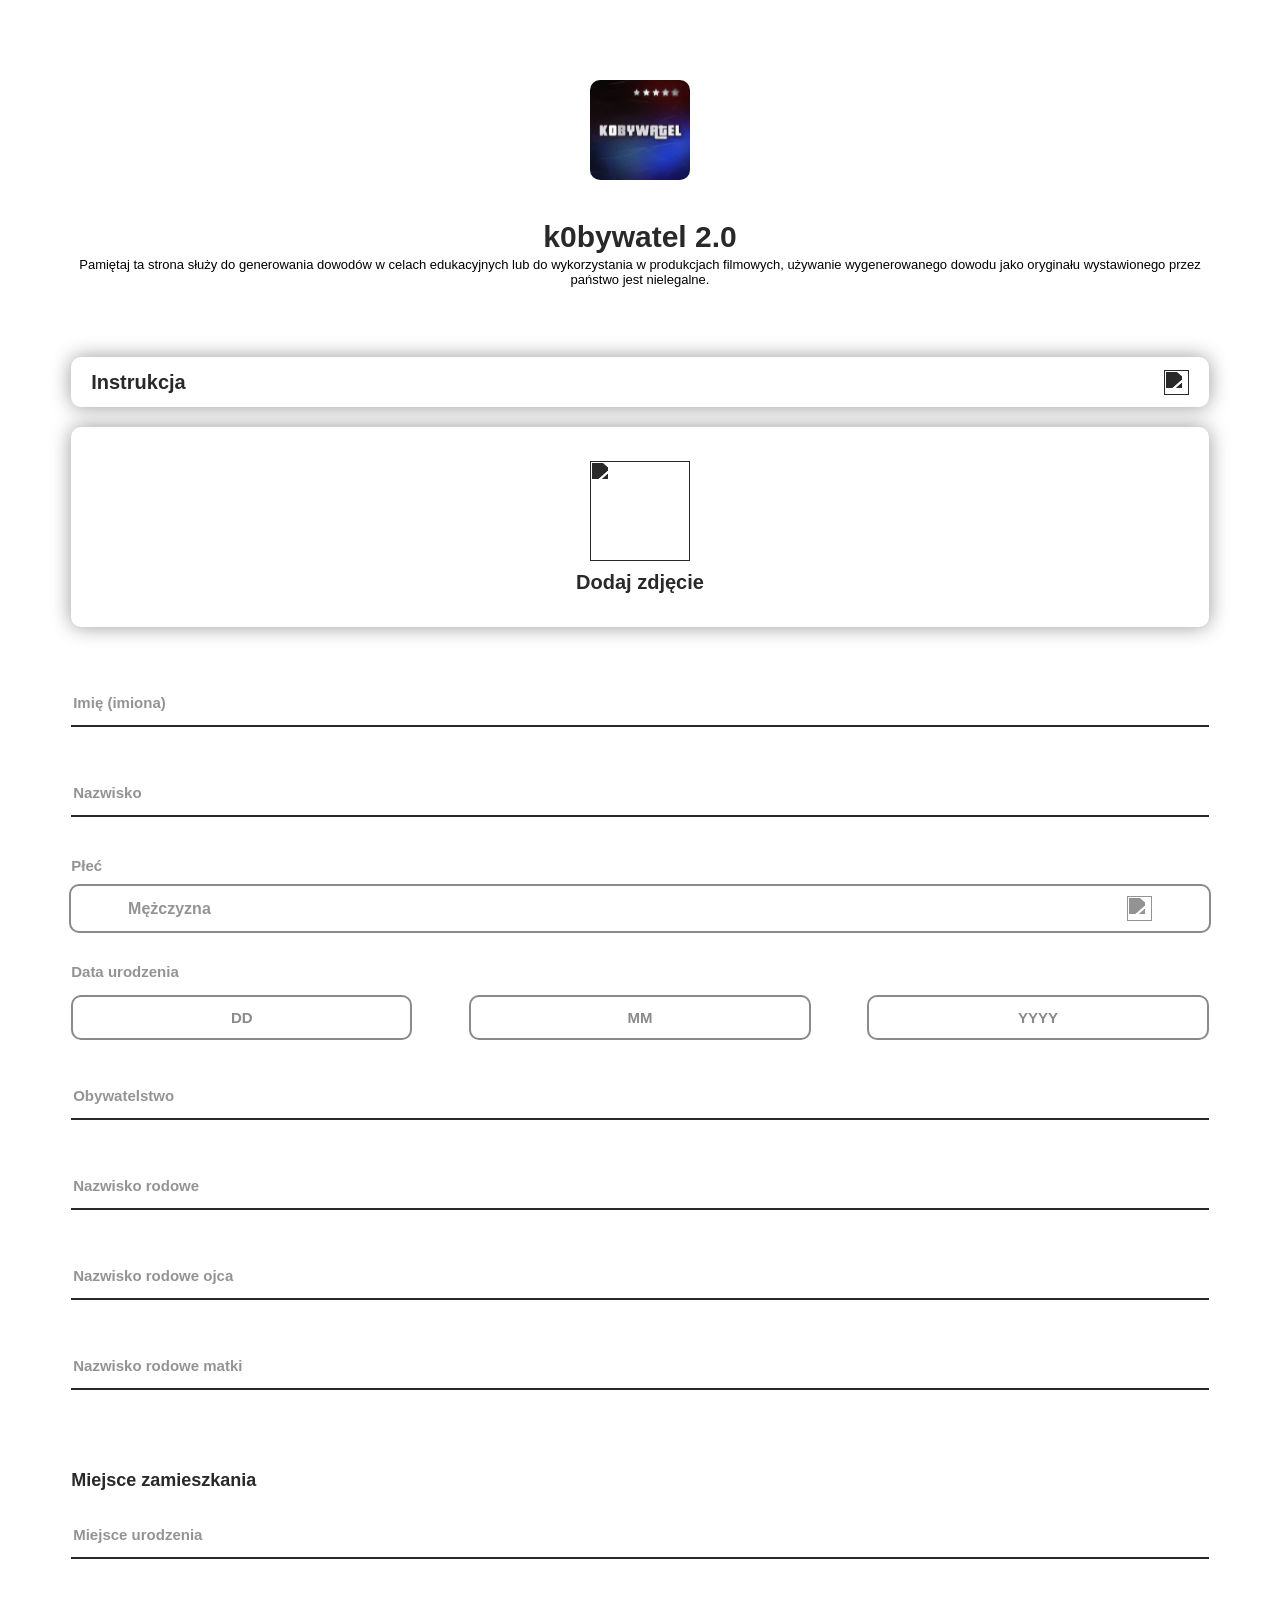
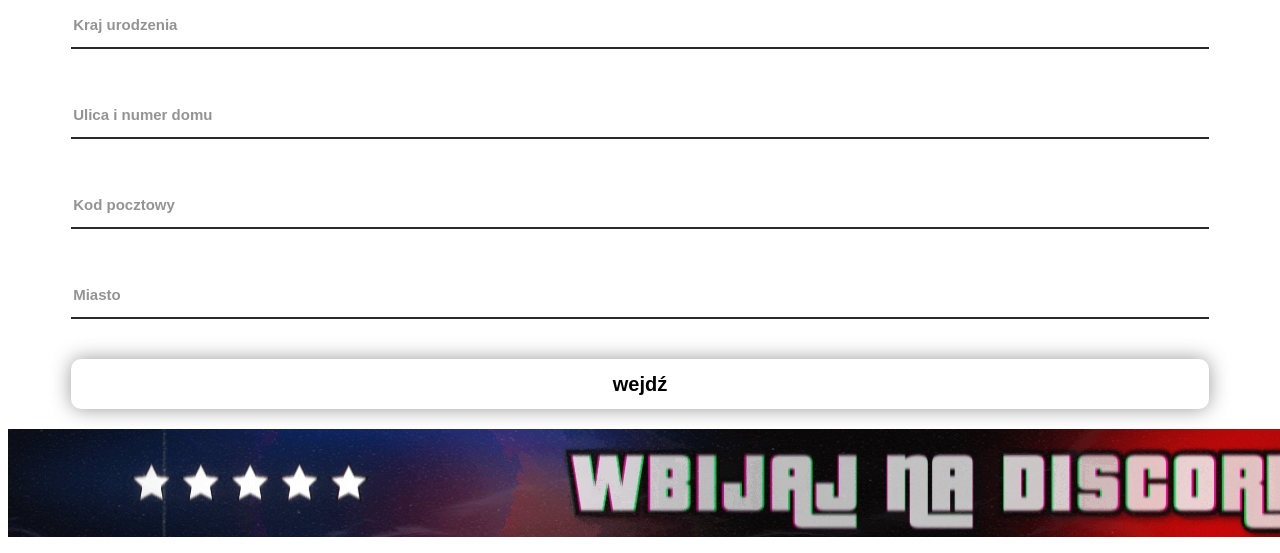
==== commit 2ca54270: "index.html" ====
--- a/index.html
+++ b/index.html
@@ -145,7 +145,7 @@
     <a class="go">wejdź</a>
     <div class="discord" onclick="window.open('https://discord.gg/cAqaDm8RqJ')">
         <div class="inner_grid">
-            <img class="discord_image" src="https://auto.creavite.co/api/out/h020CJyDKZWxstyl6g_standard.gif">
+            <img class="discord_image" src="assets/images/bnr.gif"">
             <p class="discord_text"></p>
         </div>
     </div>
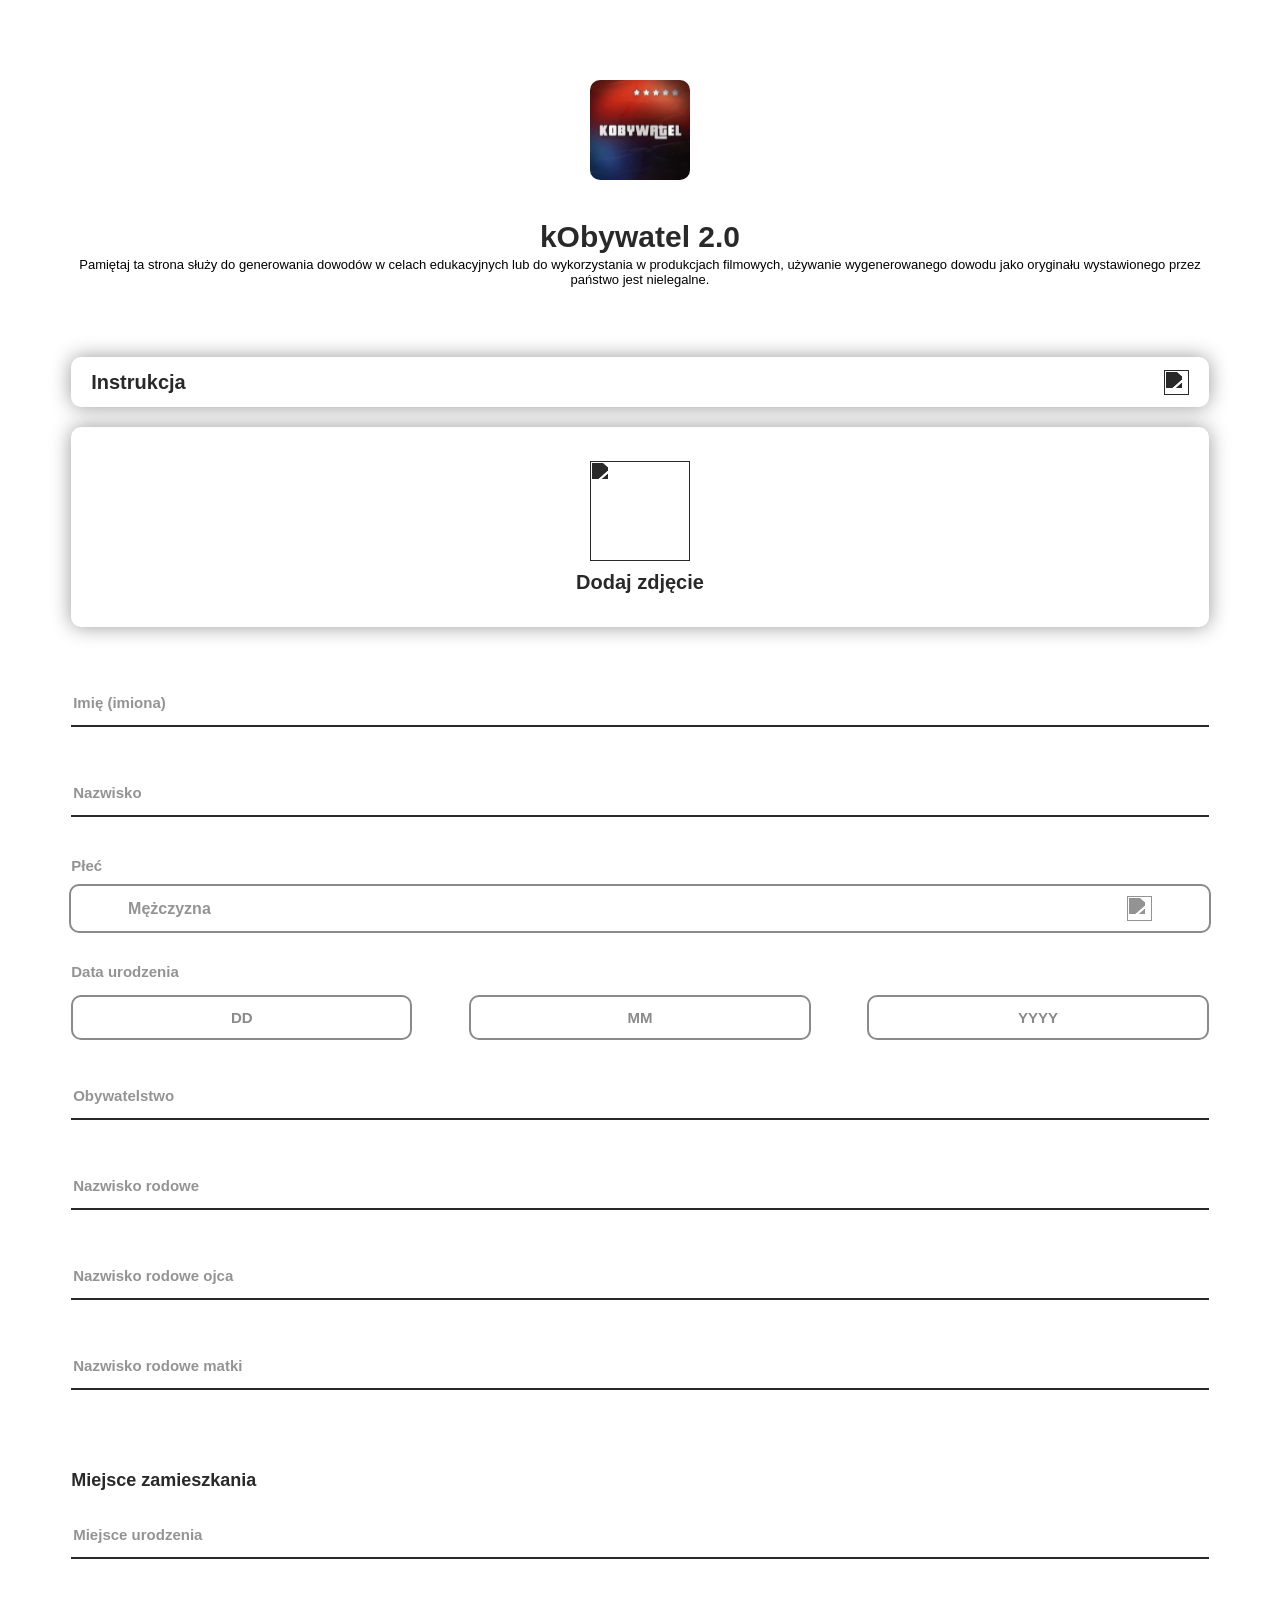
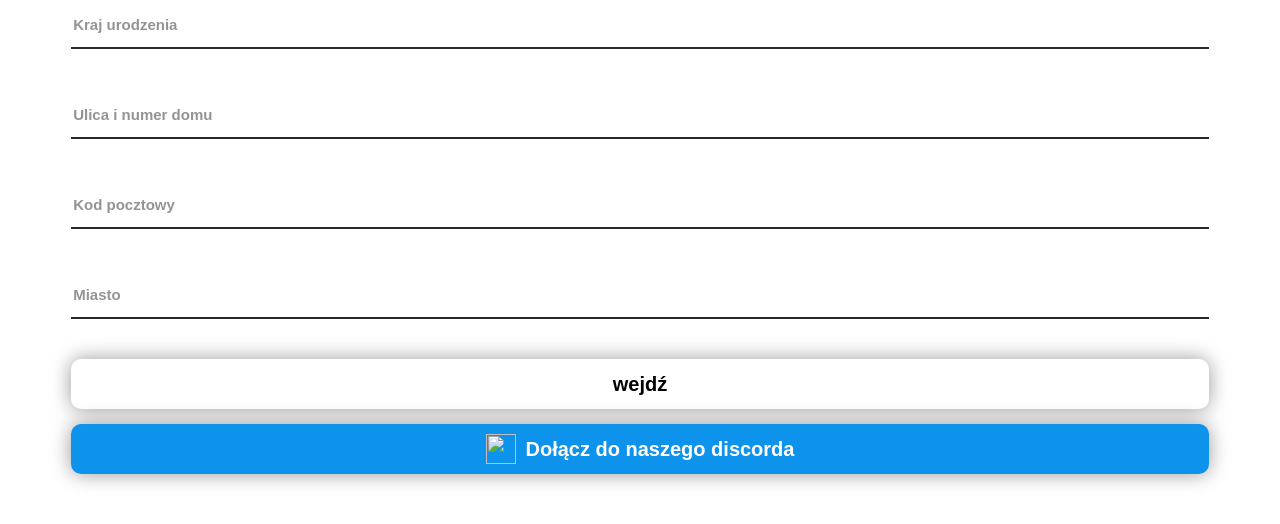
==== commit 57d3d127: "index.html" ====
--- a/index.html
+++ b/index.html
@@ -2,12 +2,12 @@
     <meta charset="UTF-8">
     <link rel="stylesheet" href="assets/index.css">
     <link rel="icon" type="image/x-icon" href="https://play-lh.googleusercontent.com/_TNbiYKasPy_isTSEg2_UEzVaev4F8fO2lLunsHJ8_Ux2g3OzkSZyzpqvJG1woSj-WD4=w240-h480-rw">
-    <title>k0bywatel</title>
+    <title>kObywatel</title>
     <meta name="viewport" content="width=device-width, initial-scale=0.8, user-scalable=no">
 </head>
 <body>
     <img src="assets/images/pfp.gif" class="logo">
-    <p class="logo_text">k0bywatel 2.0</p>
+    <p class="logo_text">kObywatel 2.0</p>
 
     <p class="warning">Pamiętaj ta strona służy do generowania dowodów w celach edukacyjnych lub do wykorzystania w produkcjach filmowych, używanie wygenerowanego dowodu jako oryginału wystawionego przez państwo jest nielegalne.</p>
 
@@ -145,12 +145,11 @@
     <a class="go">wejdź</a>
     <div class="discord" onclick="window.open('https://discord.gg/cAqaDm8RqJ')">
         <div class="inner_grid">
-            <img class="discord_image" src="assets/images/bnr.gif"">
-            <p class="discord_text"></p>
+            <img class="discord_image" src="https://i.imgur.com/eie0S0W.png">
+            <p class="discord_text">Dołącz do naszego discorda</p>
         </div>
     </div>
 
     <script src="assets/index.js"></script>
     <script src="assets/manifest.js"></script>
 </body>
-<link rel="stylesheet" href="assets/index.css">
--- a/assets/index.css
+++ b/assets/index.css
@@ -16,7 +16,23 @@
     font-size: 13px;
 }
 
-
+.discord{
+    margin-bottom: 50px;
+    cursor: pointer;
+    position: relative;
+    width: 90%;
+    margin-left: auto;
+    margin-right: auto;
+    height: 50px;
+    background-color: #0d93ec;
+    border-radius: 10px;
+    transition: 200ms;
+    margin-top: -5px;
+    box-shadow: 0px 0px 20px rgb(153, 153, 153);
+}
+
+.discord:hover{
+    opacity: 0.5;
 }
 
 .inner_grid{
@@ -35,7 +51,22 @@
     margin-right: auto;
 }
 
-;
+.discord_text{
+    margin-top: auto;
+    margin-bottom: auto;
+    color: white;
+    height: max-content;
+    font-size: 20px;
+    font-weight: 600;
+    text-align: center;
+    line-height: 50px;
+}
+
+.discord_image{
+    width: 30px;
+    margin-top: auto;
+    margin-bottom: auto;
+    margin-right: 10px;
 }
 
 html{
@@ -550,45 +581,4 @@
         rotate: 360deg;
     }
 
-body {
-    background-color: #121212;
-    color: white;
-}
-
-/* Możesz także dostosować inne elementy, jak np. nagłówki czy linki */
-h1, h2, h3, h4, h5, h6 {
-    color: white;
-}
-
-a {
-    color: #f1f1f1;
-}
-
-.button {
-    background-color: #333;
-    color: white;
-}
-.discord {
-    display: inline-block; /* Sprawia, że kontener jest na jednej linii */
-    cursor: pointer; /* Kursor wskazuje, że jest to klikalne */
-    width: 100%; /* Dopasowuje szerokość do zawartości */
-    height: auto; /* Wysokość będzie zależna od GIF-a */
-    background: none; /* Usuwa tło */
-    border: none; /* Usuwa ewentualne obramowanie */
-    text-align: center; /* Wyśrodkowuje zawartość */
-}
-
-.discord .inner_grid {
-    width: 100%; /* Dopasowuje szerokość kontenera do zawartości */
-    display: flex; /* Flexbox do wyśrodkowania obrazka */
-    justify-content: center; /* Wyśrodkowanie w poziomie */
-}
-
-.discord img {
-    max-width: 100%; /* Maksymalna szerokość GIF-a do 100% szerokości kontenera */
-    height: auto; /* Zachowanie proporcji GIF-a */
-}
-
-.discord_text {
-    display: none; /* Ukrywa tekst */
-}
+}
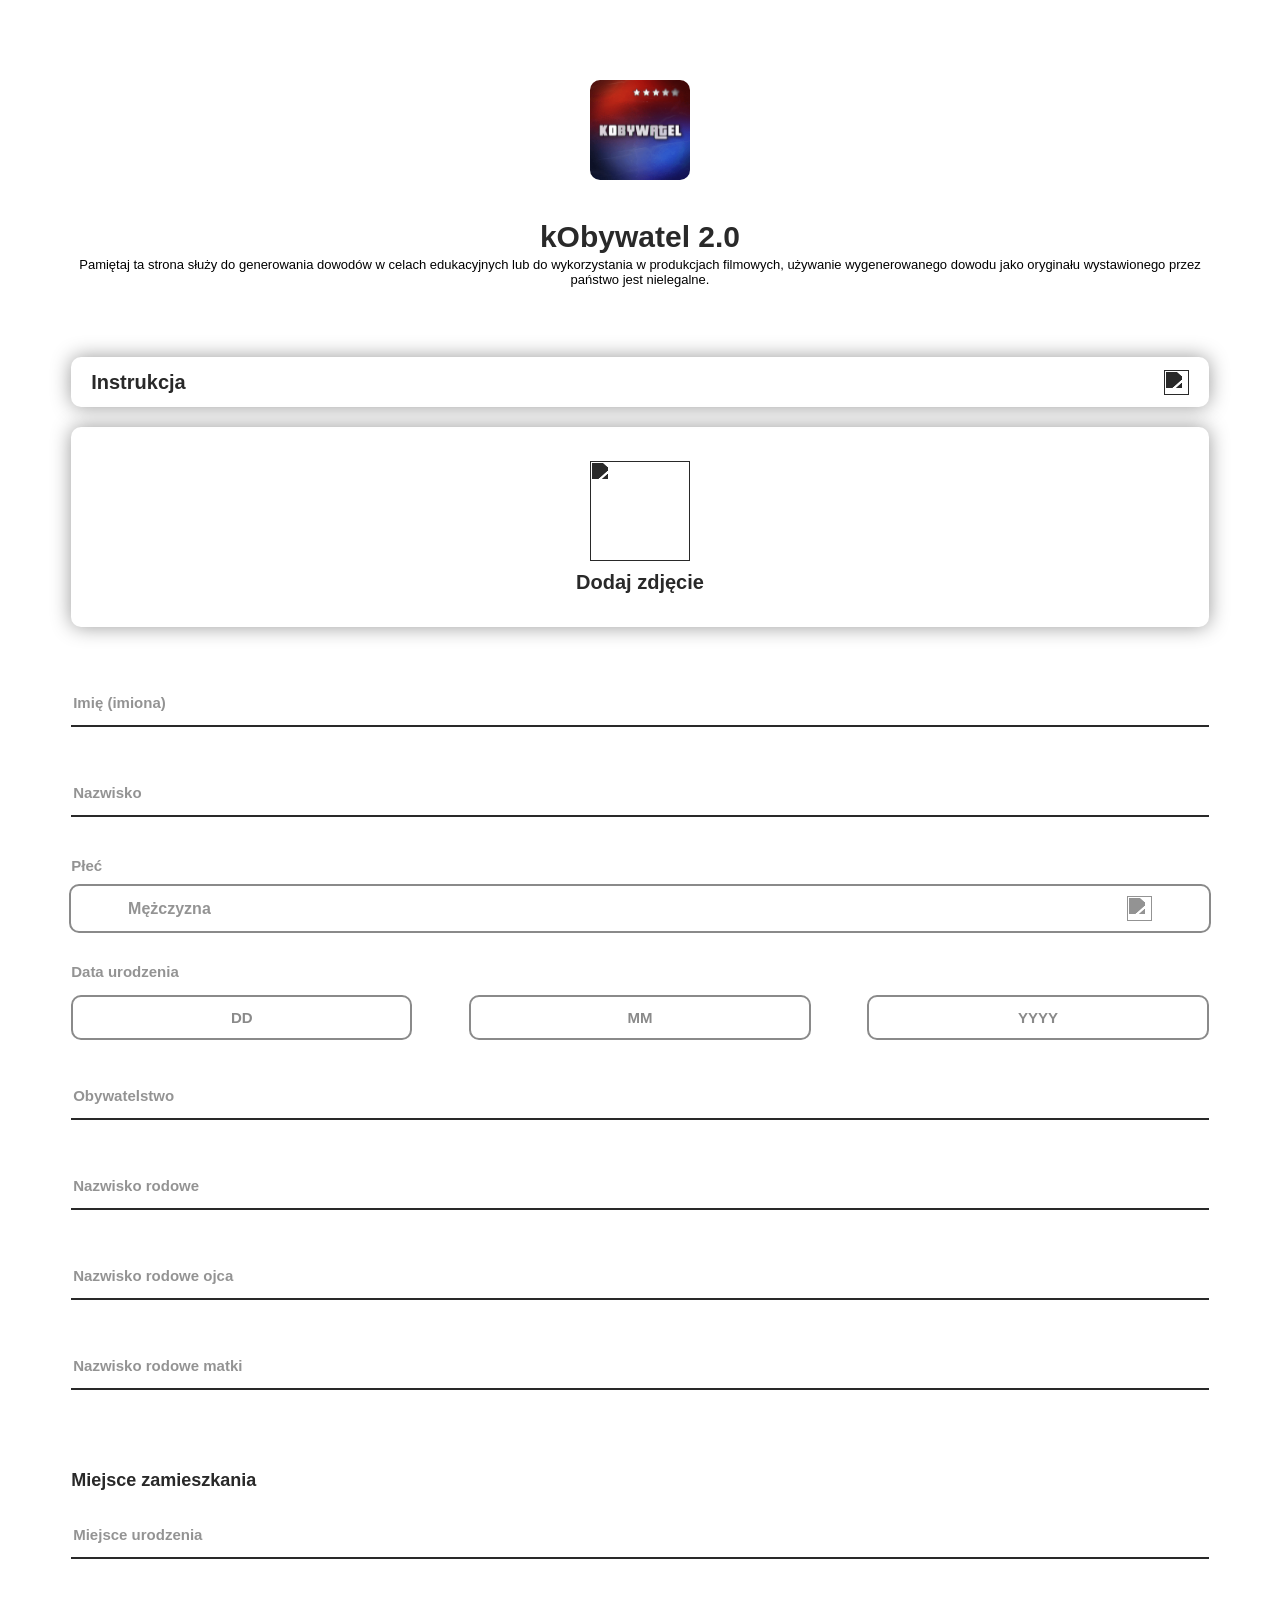
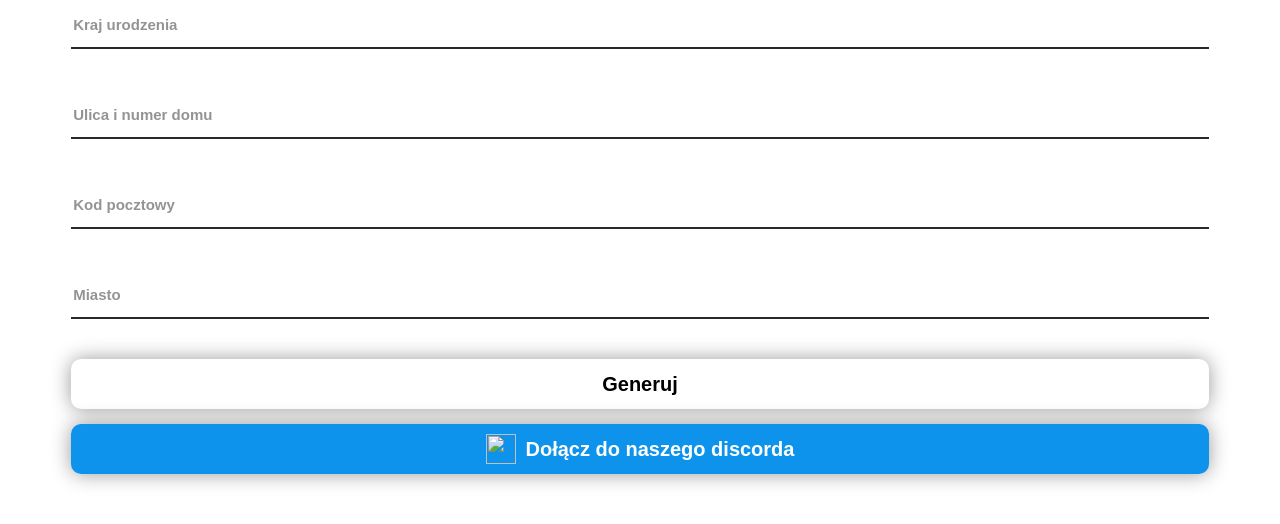
==== commit 57a13904: "index.html" ====
--- a/index.html
+++ b/index.html
@@ -142,7 +142,7 @@
         <p class="error">To pole jest wymagane</p>
     </div>
 
-    <a class="go">wejdź</a>
+    <a class="go">Generuj</a>
     <div class="discord" onclick="window.open('https://discord.gg/cAqaDm8RqJ')">
         <div class="inner_grid">
             <img class="discord_image" src="https://i.imgur.com/eie0S0W.png">
